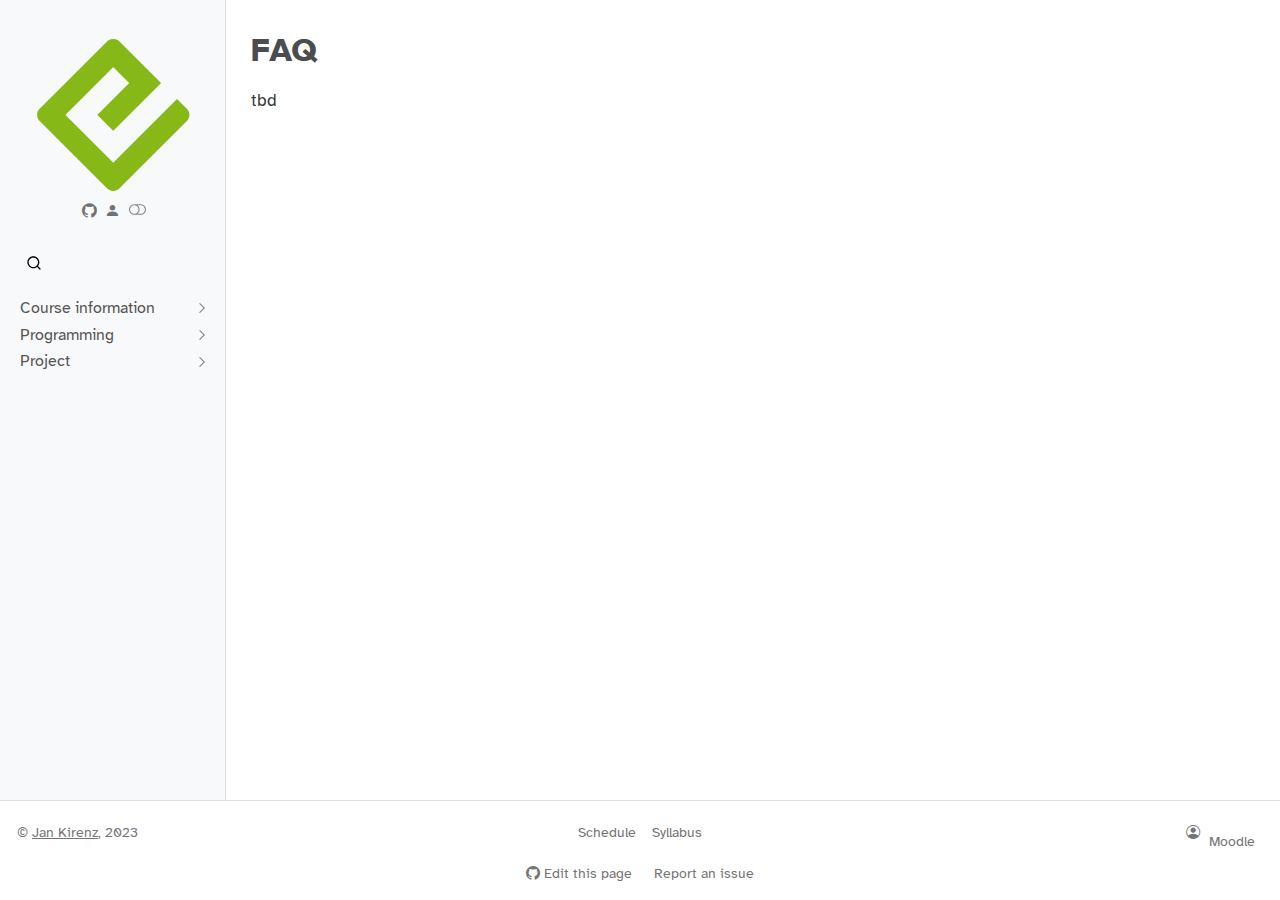
==== course-faq.html @ 1d856cf1 "Initialize gh-pages" ====
<!DOCTYPE html>
<html xmlns="http://www.w3.org/1999/xhtml" lang="en" xml:lang="en"><head>

<meta charset="utf-8">
<meta name="generator" content="quarto-1.3.450">

<meta name="viewport" content="width=device-width, initial-scale=1.0, user-scalable=yes">


<title>Title - FAQ</title>
<style>
code{white-space: pre-wrap;}
span.smallcaps{font-variant: small-caps;}
div.columns{display: flex; gap: min(4vw, 1.5em);}
div.column{flex: auto; overflow-x: auto;}
div.hanging-indent{margin-left: 1.5em; text-indent: -1.5em;}
ul.task-list{list-style: none;}
ul.task-list li input[type="checkbox"] {
  width: 0.8em;
  margin: 0 0.8em 0.2em -1em; /* quarto-specific, see https://github.com/quarto-dev/quarto-cli/issues/4556 */ 
  vertical-align: middle;
}
</style>


<script src="site_libs/quarto-nav/quarto-nav.js"></script>
<script src="site_libs/clipboard/clipboard.min.js"></script>
<script src="site_libs/quarto-search/autocomplete.umd.js"></script>
<script src="site_libs/quarto-search/fuse.min.js"></script>
<script src="site_libs/quarto-search/quarto-search.js"></script>
<meta name="quarto:offset" content="./">
<link href=".//images/logo.png" rel="icon" type="image/png">
<script src="site_libs/quarto-html/quarto.js"></script>
<script src="site_libs/quarto-html/popper.min.js"></script>
<script src="site_libs/quarto-html/tippy.umd.min.js"></script>
<script src="site_libs/quarto-html/anchor.min.js"></script>
<link href="site_libs/quarto-html/tippy.css" rel="stylesheet">
<link href="site_libs/quarto-html/quarto-syntax-highlighting.css" rel="stylesheet" class="quarto-color-scheme" id="quarto-text-highlighting-styles">
<link href="site_libs/quarto-html/quarto-syntax-highlighting-dark.css" rel="prefetch" class="quarto-color-scheme quarto-color-alternate" id="quarto-text-highlighting-styles">
<script src="site_libs/bootstrap/bootstrap.min.js"></script>
<link href="site_libs/bootstrap/bootstrap-icons.css" rel="stylesheet">
<link href="site_libs/bootstrap/bootstrap.min.css" rel="stylesheet" class="quarto-color-scheme" id="quarto-bootstrap" data-mode="light">
<link href="site_libs/bootstrap/bootstrap-dark.min.css" rel="prefetch" class="quarto-color-scheme quarto-color-alternate" id="quarto-bootstrap" data-mode="dark">
<script id="quarto-search-options" type="application/json">{
  "location": "sidebar",
  "copy-button": false,
  "collapse-after": 3,
  "panel-placement": "start",
  "type": "overlay",
  "limit": 20,
  "language": {
    "search-no-results-text": "No results",
    "search-matching-documents-text": "matching documents",
    "search-copy-link-title": "Copy link to search",
    "search-hide-matches-text": "Hide additional matches",
    "search-more-match-text": "more match in this document",
    "search-more-matches-text": "more matches in this document",
    "search-clear-button-title": "Clear",
    "search-detached-cancel-button-title": "Cancel",
    "search-submit-button-title": "Submit",
    "search-label": "Search"
  }
}</script>


<meta property="og:title" content="Title - FAQ">
<meta property="og:description" content="">
<meta property="og:site-name" content="Title">
</head>

<body class="nav-sidebar docked">

<div id="quarto-search-results"></div>
  <header id="quarto-header" class="headroom fixed-top">
  <nav class="quarto-secondary-nav">
    <div class="container-fluid d-flex">
      <button type="button" class="quarto-btn-toggle btn" data-bs-toggle="collapse" data-bs-target="#quarto-sidebar,#quarto-sidebar-glass" aria-controls="quarto-sidebar" aria-expanded="false" aria-label="Toggle sidebar navigation" onclick="if (window.quartoToggleHeadroom) { window.quartoToggleHeadroom(); }">
        <i class="bi bi-layout-text-sidebar-reverse"></i>
      </button>
      <nav class="quarto-page-breadcrumbs" aria-label="breadcrumb"><ol class="breadcrumb"><li class="breadcrumb-item">FAQ</li></ol></nav>
      <a class="flex-grow-1" role="button" data-bs-toggle="collapse" data-bs-target="#quarto-sidebar,#quarto-sidebar-glass" aria-controls="quarto-sidebar" aria-expanded="false" aria-label="Toggle sidebar navigation" onclick="if (window.quartoToggleHeadroom) { window.quartoToggleHeadroom(); }">      
      </a>
      <button type="button" class="btn quarto-search-button" aria-label="" onclick="window.quartoOpenSearch();">
        <i class="bi bi-search"></i>
      </button>
    </div>
  </nav>
</header>
<!-- content -->
<div id="quarto-content" class="quarto-container page-columns page-rows-contents page-layout-article">
<!-- sidebar -->
  <nav id="quarto-sidebar" class="sidebar collapse collapse-horizontal sidebar-navigation docked overflow-auto">
    <div class="pt-lg-2 mt-2 text-center sidebar-header">
      <a href="./index.html" class="sidebar-logo-link">
      <img src="./images/logo.png" alt="" class="sidebar-logo py-0 d-lg-inline d-none">
      </a>
      <div class="sidebar-tools-main tools-wide">
    <a href="https://github.com/myplaceholder" rel="" title="GitHub organization" class="quarto-navigation-tool px-1" aria-label="GitHub organization"><i class="bi bi-github"></i></a>
    <a href="https://moodle.hdm-stuttgart.de/login/index.php" rel="" title="Moodle" class="quarto-navigation-tool px-1" aria-label="Moodle"><i class="bi bi-person-fill"></i></a>
  <a href="" class="quarto-color-scheme-toggle quarto-navigation-tool  px-1" onclick="window.quartoToggleColorScheme(); return false;" title="Toggle dark mode"><i class="bi"></i></a>
</div>
      </div>
        <div class="mt-2 flex-shrink-0 align-items-center">
        <div class="sidebar-search">
        <div id="quarto-search" class="" title="Search"></div>
        </div>
        </div>
    <div class="sidebar-menu-container"> 
    <ul class="list-unstyled mt-1">
        <li class="sidebar-item sidebar-item-section">
      <div class="sidebar-item-container"> 
            <a class="sidebar-item-text sidebar-link text-start collapsed" data-bs-toggle="collapse" data-bs-target="#quarto-sidebar-section-1" aria-expanded="false">
 <span class="menu-text">Course information</span></a>
          <a class="sidebar-item-toggle text-start collapsed" data-bs-toggle="collapse" data-bs-target="#quarto-sidebar-section-1" aria-expanded="false" aria-label="Toggle section">
            <i class="bi bi-chevron-right ms-2"></i>
          </a> 
      </div>
      <ul id="quarto-sidebar-section-1" class="collapse list-unstyled sidebar-section depth1 ">  
          <li class="sidebar-item">
  <div class="sidebar-item-container"> 
  <a href="./course-overview.html" class="sidebar-item-text sidebar-link">
 <span class="menu-text">Overview</span></a>
  </div>
</li>
          <li class="sidebar-item">
  <div class="sidebar-item-container"> 
  <a href="./course-syllabus.html" class="sidebar-item-text sidebar-link">
 <span class="menu-text">Syllabus</span></a>
  </div>
</li>
          <li class="sidebar-item">
  <div class="sidebar-item-container"> 
  <a href="./course-support.html" class="sidebar-item-text sidebar-link">
 <span class="menu-text">Support</span></a>
  </div>
</li>
          <li class="sidebar-item">
  <div class="sidebar-item-container"> 
  <a href="./index.html" class="sidebar-item-text sidebar-link">
 <span class="menu-text">Schedule</span></a>
  </div>
</li>
      </ul>
  </li>
        <li class="sidebar-item sidebar-item-section">
      <div class="sidebar-item-container"> 
            <a class="sidebar-item-text sidebar-link text-start collapsed" data-bs-toggle="collapse" data-bs-target="#quarto-sidebar-section-2" aria-expanded="false">
 <span class="menu-text">Programming</span></a>
          <a class="sidebar-item-toggle text-start collapsed" data-bs-toggle="collapse" data-bs-target="#quarto-sidebar-section-2" aria-expanded="false" aria-label="Toggle section">
            <i class="bi bi-chevron-right ms-2"></i>
          </a> 
      </div>
      <ul id="quarto-sidebar-section-2" class="collapse list-unstyled sidebar-section depth1 ">  
          <li class="sidebar-item">
  <div class="sidebar-item-container"> 
  <a href="./programming-requirements.html" class="sidebar-item-text sidebar-link">
 <span class="menu-text">Requirements</span></a>
  </div>
</li>
          <li class="sidebar-item">
  <div class="sidebar-item-container"> 
  <a href="./programming-troubleshooting.html" class="sidebar-item-text sidebar-link">
 <span class="menu-text">Troubleshooting</span></a>
  </div>
</li>
      </ul>
  </li>
        <li class="sidebar-item sidebar-item-section">
      <div class="sidebar-item-container"> 
            <a class="sidebar-item-text sidebar-link text-start collapsed" data-bs-toggle="collapse" data-bs-target="#quarto-sidebar-section-3" aria-expanded="false">
 <span class="menu-text">Project</span></a>
          <a class="sidebar-item-toggle text-start collapsed" data-bs-toggle="collapse" data-bs-target="#quarto-sidebar-section-3" aria-expanded="false" aria-label="Toggle section">
            <i class="bi bi-chevron-right ms-2"></i>
          </a> 
      </div>
      <ul id="quarto-sidebar-section-3" class="collapse list-unstyled sidebar-section depth1 ">  
          <li class="sidebar-item">
  <div class="sidebar-item-container"> 
  <a href="./project-description.html" class="sidebar-item-text sidebar-link">
 <span class="menu-text">Description</span></a>
  </div>
</li>
          <li class="sidebar-item">
  <div class="sidebar-item-container"> 
  <a href="./project-tips-resources.html" class="sidebar-item-text sidebar-link">
 <span class="menu-text">Tips + resources</span></a>
  </div>
</li>
      </ul>
  </li>
    </ul>
    </div>
</nav>
<div id="quarto-sidebar-glass" data-bs-toggle="collapse" data-bs-target="#quarto-sidebar,#quarto-sidebar-glass"></div>
<!-- margin-sidebar -->
    <div id="quarto-margin-sidebar" class="sidebar margin-sidebar">
        
    </div>
<!-- main -->
<main class="content" id="quarto-document-content">

<header id="title-block-header" class="quarto-title-block default">
<div class="quarto-title">
<h1 class="title">FAQ</h1>
</div>



<div class="quarto-title-meta">

    
  
    
  </div>
  

</header>

<p>tbd</p>



</main> <!-- /main -->
<script id="quarto-html-after-body" type="application/javascript">
window.document.addEventListener("DOMContentLoaded", function (event) {
  const toggleBodyColorMode = (bsSheetEl) => {
    const mode = bsSheetEl.getAttribute("data-mode");
    const bodyEl = window.document.querySelector("body");
    if (mode === "dark") {
      bodyEl.classList.add("quarto-dark");
      bodyEl.classList.remove("quarto-light");
    } else {
      bodyEl.classList.add("quarto-light");
      bodyEl.classList.remove("quarto-dark");
    }
  }
  const toggleBodyColorPrimary = () => {
    const bsSheetEl = window.document.querySelector("link#quarto-bootstrap");
    if (bsSheetEl) {
      toggleBodyColorMode(bsSheetEl);
    }
  }
  toggleBodyColorPrimary();  
  const disableStylesheet = (stylesheets) => {
    for (let i=0; i < stylesheets.length; i++) {
      const stylesheet = stylesheets[i];
      stylesheet.rel = 'prefetch';
    }
  }
  const enableStylesheet = (stylesheets) => {
    for (let i=0; i < stylesheets.length; i++) {
      const stylesheet = stylesheets[i];
      stylesheet.rel = 'stylesheet';
    }
  }
  const manageTransitions = (selector, allowTransitions) => {
    const els = window.document.querySelectorAll(selector);
    for (let i=0; i < els.length; i++) {
      const el = els[i];
      if (allowTransitions) {
        el.classList.remove('notransition');
      } else {
        el.classList.add('notransition');
      }
    }
  }
  const toggleColorMode = (alternate) => {
    // Switch the stylesheets
    const alternateStylesheets = window.document.querySelectorAll('link.quarto-color-scheme.quarto-color-alternate');
    manageTransitions('#quarto-margin-sidebar .nav-link', false);
    if (alternate) {
      enableStylesheet(alternateStylesheets);
      for (const sheetNode of alternateStylesheets) {
        if (sheetNode.id === "quarto-bootstrap") {
          toggleBodyColorMode(sheetNode);
        }
      }
    } else {
      disableStylesheet(alternateStylesheets);
      toggleBodyColorPrimary();
    }
    manageTransitions('#quarto-margin-sidebar .nav-link', true);
    // Switch the toggles
    const toggles = window.document.querySelectorAll('.quarto-color-scheme-toggle');
    for (let i=0; i < toggles.length; i++) {
      const toggle = toggles[i];
      if (toggle) {
        if (alternate) {
          toggle.classList.add("alternate");     
        } else {
          toggle.classList.remove("alternate");
        }
      }
    }
    // Hack to workaround the fact that safari doesn't
    // properly recolor the scrollbar when toggling (#1455)
    if (navigator.userAgent.indexOf('Safari') > 0 && navigator.userAgent.indexOf('Chrome') == -1) {
      manageTransitions("body", false);
      window.scrollTo(0, 1);
      setTimeout(() => {
        window.scrollTo(0, 0);
        manageTransitions("body", true);
      }, 40);  
    }
  }
  const isFileUrl = () => { 
    return window.location.protocol === 'file:';
  }
  const hasAlternateSentinel = () => {  
    let styleSentinel = getColorSchemeSentinel();
    if (styleSentinel !== null) {
      return styleSentinel === "alternate";
    } else {
      return false;
    }
  }
  const setStyleSentinel = (alternate) => {
    const value = alternate ? "alternate" : "default";
    if (!isFileUrl()) {
      window.localStorage.setItem("quarto-color-scheme", value);
    } else {
      localAlternateSentinel = value;
    }
  }
  const getColorSchemeSentinel = () => {
    if (!isFileUrl()) {
      const storageValue = window.localStorage.getItem("quarto-color-scheme");
      return storageValue != null ? storageValue : localAlternateSentinel;
    } else {
      return localAlternateSentinel;
    }
  }
  let localAlternateSentinel = 'default';
  // Dark / light mode switch
  window.quartoToggleColorScheme = () => {
    // Read the current dark / light value 
    let toAlternate = !hasAlternateSentinel();
    toggleColorMode(toAlternate);
    setStyleSentinel(toAlternate);
  };
  // Ensure there is a toggle, if there isn't float one in the top right
  if (window.document.querySelector('.quarto-color-scheme-toggle') === null) {
    const a = window.document.createElement('a');
    a.classList.add('top-right');
    a.classList.add('quarto-color-scheme-toggle');
    a.href = "";
    a.onclick = function() { try { window.quartoToggleColorScheme(); } catch {} return false; };
    const i = window.document.createElement("i");
    i.classList.add('bi');
    a.appendChild(i);
    window.document.body.appendChild(a);
  }
  // Switch to dark mode if need be
  if (hasAlternateSentinel()) {
    toggleColorMode(true);
  } else {
    toggleColorMode(false);
  }
  const icon = "";
  const anchorJS = new window.AnchorJS();
  anchorJS.options = {
    placement: 'right',
    icon: icon
  };
  anchorJS.add('.anchored');
  const isCodeAnnotation = (el) => {
    for (const clz of el.classList) {
      if (clz.startsWith('code-annotation-')) {                     
        return true;
      }
    }
    return false;
  }
  const clipboard = new window.ClipboardJS('.code-copy-button', {
    text: function(trigger) {
      const codeEl = trigger.previousElementSibling.cloneNode(true);
      for (const childEl of codeEl.children) {
        if (isCodeAnnotation(childEl)) {
          childEl.remove();
        }
      }
      return codeEl.innerText;
    }
  });
  clipboard.on('success', function(e) {
    // button target
    const button = e.trigger;
    // don't keep focus
    button.blur();
    // flash "checked"
    button.classList.add('code-copy-button-checked');
    var currentTitle = button.getAttribute("title");
    button.setAttribute("title", "Copied!");
    let tooltip;
    if (window.bootstrap) {
      button.setAttribute("data-bs-toggle", "tooltip");
      button.setAttribute("data-bs-placement", "left");
      button.setAttribute("data-bs-title", "Copied!");
      tooltip = new bootstrap.Tooltip(button, 
        { trigger: "manual", 
          customClass: "code-copy-button-tooltip",
          offset: [0, -8]});
      tooltip.show();    
    }
    setTimeout(function() {
      if (tooltip) {
        tooltip.hide();
        button.removeAttribute("data-bs-title");
        button.removeAttribute("data-bs-toggle");
        button.removeAttribute("data-bs-placement");
      }
      button.setAttribute("title", currentTitle);
      button.classList.remove('code-copy-button-checked');
    }, 1000);
    // clear code selection
    e.clearSelection();
  });
  function tippyHover(el, contentFn) {
    const config = {
      allowHTML: true,
      content: contentFn,
      maxWidth: 500,
      delay: 100,
      arrow: false,
      appendTo: function(el) {
          return el.parentElement;
      },
      interactive: true,
      interactiveBorder: 10,
      theme: 'quarto',
      placement: 'bottom-start'
    };
    window.tippy(el, config); 
  }
  const noterefs = window.document.querySelectorAll('a[role="doc-noteref"]');
  for (var i=0; i<noterefs.length; i++) {
    const ref = noterefs[i];
    tippyHover(ref, function() {
      // use id or data attribute instead here
      let href = ref.getAttribute('data-footnote-href') || ref.getAttribute('href');
      try { href = new URL(href).hash; } catch {}
      const id = href.replace(/^#\/?/, "");
      const note = window.document.getElementById(id);
      return note.innerHTML;
    });
  }
      let selectedAnnoteEl;
      const selectorForAnnotation = ( cell, annotation) => {
        let cellAttr = 'data-code-cell="' + cell + '"';
        let lineAttr = 'data-code-annotation="' +  annotation + '"';
        const selector = 'span[' + cellAttr + '][' + lineAttr + ']';
        return selector;
      }
      const selectCodeLines = (annoteEl) => {
        const doc = window.document;
        const targetCell = annoteEl.getAttribute("data-target-cell");
        const targetAnnotation = annoteEl.getAttribute("data-target-annotation");
        const annoteSpan = window.document.querySelector(selectorForAnnotation(targetCell, targetAnnotation));
        const lines = annoteSpan.getAttribute("data-code-lines").split(",");
        const lineIds = lines.map((line) => {
          return targetCell + "-" + line;
        })
        let top = null;
        let height = null;
        let parent = null;
        if (lineIds.length > 0) {
            //compute the position of the single el (top and bottom and make a div)
            const el = window.document.getElementById(lineIds[0]);
            top = el.offsetTop;
            height = el.offsetHeight;
            parent = el.parentElement.parentElement;
          if (lineIds.length > 1) {
            const lastEl = window.document.getElementById(lineIds[lineIds.length - 1]);
            const bottom = lastEl.offsetTop + lastEl.offsetHeight;
            height = bottom - top;
          }
          if (top !== null && height !== null && parent !== null) {
            // cook up a div (if necessary) and position it 
            let div = window.document.getElementById("code-annotation-line-highlight");
            if (div === null) {
              div = window.document.createElement("div");
              div.setAttribute("id", "code-annotation-line-highlight");
              div.style.position = 'absolute';
              parent.appendChild(div);
            }
            div.style.top = top - 2 + "px";
            div.style.height = height + 4 + "px";
            let gutterDiv = window.document.getElementById("code-annotation-line-highlight-gutter");
            if (gutterDiv === null) {
              gutterDiv = window.document.createElement("div");
              gutterDiv.setAttribute("id", "code-annotation-line-highlight-gutter");
              gutterDiv.style.position = 'absolute';
              const codeCell = window.document.getElementById(targetCell);
              const gutter = codeCell.querySelector('.code-annotation-gutter');
              gutter.appendChild(gutterDiv);
            }
            gutterDiv.style.top = top - 2 + "px";
            gutterDiv.style.height = height + 4 + "px";
          }
          selectedAnnoteEl = annoteEl;
        }
      };
      const unselectCodeLines = () => {
        const elementsIds = ["code-annotation-line-highlight", "code-annotation-line-highlight-gutter"];
        elementsIds.forEach((elId) => {
          const div = window.document.getElementById(elId);
          if (div) {
            div.remove();
          }
        });
        selectedAnnoteEl = undefined;
      };
      // Attach click handler to the DT
      const annoteDls = window.document.querySelectorAll('dt[data-target-cell]');
      for (const annoteDlNode of annoteDls) {
        annoteDlNode.addEventListener('click', (event) => {
          const clickedEl = event.target;
          if (clickedEl !== selectedAnnoteEl) {
            unselectCodeLines();
            const activeEl = window.document.querySelector('dt[data-target-cell].code-annotation-active');
            if (activeEl) {
              activeEl.classList.remove('code-annotation-active');
            }
            selectCodeLines(clickedEl);
            clickedEl.classList.add('code-annotation-active');
          } else {
            // Unselect the line
            unselectCodeLines();
            clickedEl.classList.remove('code-annotation-active');
          }
        });
      }
  const findCites = (el) => {
    const parentEl = el.parentElement;
    if (parentEl) {
      const cites = parentEl.dataset.cites;
      if (cites) {
        return {
          el,
          cites: cites.split(' ')
        };
      } else {
        return findCites(el.parentElement)
      }
    } else {
      return undefined;
    }
  };
  var bibliorefs = window.document.querySelectorAll('a[role="doc-biblioref"]');
  for (var i=0; i<bibliorefs.length; i++) {
    const ref = bibliorefs[i];
    const citeInfo = findCites(ref);
    if (citeInfo) {
      tippyHover(citeInfo.el, function() {
        var popup = window.document.createElement('div');
        citeInfo.cites.forEach(function(cite) {
          var citeDiv = window.document.createElement('div');
          citeDiv.classList.add('hanging-indent');
          citeDiv.classList.add('csl-entry');
          var biblioDiv = window.document.getElementById('ref-' + cite);
          if (biblioDiv) {
            citeDiv.innerHTML = biblioDiv.innerHTML;
          }
          popup.appendChild(citeDiv);
        });
        return popup.innerHTML;
      });
    }
  }
});
</script>
</div> <!-- /content -->
<footer class="footer">
  <div class="nav-footer">
    <div class="nav-footer-left">© <a href="https://www.kirenz.com/">Jan Kirenz</a>, 2023</div>   
    <div class="nav-footer-center">
      <ul class="footer-items list-unstyled">
    <li class="nav-item">
    <a class="nav-link active" href="./index.html" aria-current="page">Schedule</a>
  </li>  
    <li class="nav-item">
    <a class="nav-link" href="./course-syllabus.html">Syllabus</a>
  </li>  
</ul>
    <div class="toc-actions"><div><i class="bi bi-github"></i></div><div class="action-links"><p><a href="https://github.com/myplaceholder/website/edit/main/course-faq.qmd" class="toc-action">Edit this page</a></p><p><a href="https://github.com/myplaceholder/website/issues/new" class="toc-action">Report an issue</a></p></div></div></div>
    <div class="nav-footer-right">
      <ul class="footer-items list-unstyled">
    <li class="nav-item compact">
      <i class="bi bi-person-circle" role="img">
</i> 
  </li>  
    <li class="nav-item">
    <a class="nav-link" href="https://moodle.hdm-stuttgart.de/login/index.php">Moodle</a>
  </li>  
</ul>
    </div>
  </div>
</footer>



</body></html>
---- site_libs/quarto-html/tippy.css ----
.tippy-box[data-animation=fade][data-state=hidden]{opacity:0}[data-tippy-root]{max-width:calc(100vw - 10px)}.tippy-box{position:relative;background-color:#333;color:#fff;border-radius:4px;font-size:14px;line-height:1.4;white-space:normal;outline:0;transition-property:transform,visibility,opacity}.tippy-box[data-placement^=top]>.tippy-arrow{bottom:0}.tippy-box[data-placement^=top]>.tippy-arrow:before{bottom:-7px;left:0;border-width:8px 8px 0;border-top-color:initial;transform-origin:center top}.tippy-box[data-placement^=bottom]>.tippy-arrow{top:0}.tippy-box[data-placement^=bottom]>.tippy-arrow:before{top:-7px;left:0;border-width:0 8px 8px;border-bottom-color:initial;transform-origin:center bottom}.tippy-box[data-placement^=left]>.tippy-arrow{right:0}.tippy-box[data-placement^=left]>.tippy-arrow:before{border-width:8px 0 8px 8px;border-left-color:initial;right:-7px;transform-origin:center left}.tippy-box[data-placement^=right]>.tippy-arrow{left:0}.tippy-box[data-placement^=right]>.tippy-arrow:before{left:-7px;border-width:8px 8px 8px 0;border-right-color:initial;transform-origin:center right}.tippy-box[data-inertia][data-state=visible]{transition-timing-function:cubic-bezier(.54,1.5,.38,1.11)}.tippy-arrow{width:16px;height:16px;color:#333}.tippy-arrow:before{content:"";position:absolute;border-color:transparent;border-style:solid}.tippy-content{position:relative;padding:5px 9px;z-index:1}
---- site_libs/quarto-html/quarto-syntax-highlighting.css ----
/* quarto syntax highlight colors */
:root {
  --quarto-hl-ot-color: #003B4F;
  --quarto-hl-at-color: #657422;
  --quarto-hl-ss-color: #20794D;
  --quarto-hl-an-color: #5E5E5E;
  --quarto-hl-fu-color: #4758AB;
  --quarto-hl-st-color: #20794D;
  --quarto-hl-cf-color: #003B4F;
  --quarto-hl-op-color: #5E5E5E;
  --quarto-hl-er-color: #AD0000;
  --quarto-hl-bn-color: #AD0000;
  --quarto-hl-al-color: #AD0000;
  --quarto-hl-va-color: #111111;
  --quarto-hl-bu-color: inherit;
  --quarto-hl-ex-color: inherit;
  --quarto-hl-pp-color: #AD0000;
  --quarto-hl-in-color: #5E5E5E;
  --quarto-hl-vs-color: #20794D;
  --quarto-hl-wa-color: #5E5E5E;
  --quarto-hl-do-color: #5E5E5E;
  --quarto-hl-im-color: #00769E;
  --quarto-hl-ch-color: #20794D;
  --quarto-hl-dt-color: #AD0000;
  --quarto-hl-fl-color: #AD0000;
  --quarto-hl-co-color: #5E5E5E;
  --quarto-hl-cv-color: #5E5E5E;
  --quarto-hl-cn-color: #8f5902;
  --quarto-hl-sc-color: #5E5E5E;
  --quarto-hl-dv-color: #AD0000;
  --quarto-hl-kw-color: #003B4F;
}

/* other quarto variables */
:root {
  --quarto-font-monospace: SFMono-Regular, Menlo, Monaco, Consolas, "Liberation Mono", "Courier New", monospace;
}

pre > code.sourceCode > span {
  color: #003B4F;
}

code span {
  color: #003B4F;
}

code.sourceCode > span {
  color: #003B4F;
}

div.sourceCode,
div.sourceCode pre.sourceCode {
  color: #003B4F;
}

code span.ot {
  color: #003B4F;
  font-style: inherit;
}

code span.at {
  color: #657422;
  font-style: inherit;
}

code span.ss {
  color: #20794D;
  font-style: inherit;
}

code span.an {
  color: #5E5E5E;
  font-style: inherit;
}

code span.fu {
  color: #4758AB;
  font-style: inherit;
}

code span.st {
  color: #20794D;
  font-style: inherit;
}

code span.cf {
  color: #003B4F;
  font-style: inherit;
}

code span.op {
  color: #5E5E5E;
  font-style: inherit;
}

code span.er {
  color: #AD0000;
  font-style: inherit;
}

code span.bn {
  color: #AD0000;
  font-style: inherit;
}

code span.al {
  color: #AD0000;
  font-style: inherit;
}

code span.va {
  color: #111111;
  font-style: inherit;
}

code span.bu {
  font-style: inherit;
}

code span.ex {
  font-style: inherit;
}

code span.pp {
  color: #AD0000;
  font-style: inherit;
}

code span.in {
  color: #5E5E5E;
  font-style: inherit;
}

code span.vs {
  color: #20794D;
  font-style: inherit;
}

code span.wa {
  color: #5E5E5E;
  font-style: italic;
}

code span.do {
  color: #5E5E5E;
  font-style: italic;
}

code span.im {
  color: #00769E;
  font-style: inherit;
}

code span.ch {
  color: #20794D;
  font-style: inherit;
}

code span.dt {
  color: #AD0000;
  font-style: inherit;
}

code span.fl {
  color: #AD0000;
  font-style: inherit;
}

code span.co {
  color: #5E5E5E;
  font-style: inherit;
}

code span.cv {
  color: #5E5E5E;
  font-style: italic;
}

code span.cn {
  color: #8f5902;
  font-style: inherit;
}

code span.sc {
  color: #5E5E5E;
  font-style: inherit;
}

code span.dv {
  color: #AD0000;
  font-style: inherit;
}

code span.kw {
  color: #003B4F;
  font-style: inherit;
}

.prevent-inlining {
  content: "</";
}

/*# sourceMappingURL=debc5d5d77c3f9108843748ff7464032.css.map */
---- site_libs/quarto-html/quarto-syntax-highlighting-dark.css ----
/* quarto syntax highlight colors */
:root {
  --quarto-hl-al-color: #f07178;
  --quarto-hl-an-color: #d4d0ab;
  --quarto-hl-at-color: #00e0e0;
  --quarto-hl-bn-color: #d4d0ab;
  --quarto-hl-bu-color: #abe338;
  --quarto-hl-ch-color: #abe338;
  --quarto-hl-co-color: #f8f8f2;
  --quarto-hl-cv-color: #ffd700;
  --quarto-hl-cn-color: #ffd700;
  --quarto-hl-cf-color: #ffa07a;
  --quarto-hl-dt-color: #ffa07a;
  --quarto-hl-dv-color: #d4d0ab;
  --quarto-hl-do-color: #f8f8f2;
  --quarto-hl-er-color: #f07178;
  --quarto-hl-ex-color: #00e0e0;
  --quarto-hl-fl-color: #d4d0ab;
  --quarto-hl-fu-color: #ffa07a;
  --quarto-hl-im-color: #abe338;
  --quarto-hl-in-color: #d4d0ab;
  --quarto-hl-kw-color: #ffa07a;
  --quarto-hl-op-color: #ffa07a;
  --quarto-hl-ot-color: #00e0e0;
  --quarto-hl-pp-color: #dcc6e0;
  --quarto-hl-re-color: #00e0e0;
  --quarto-hl-sc-color: #abe338;
  --quarto-hl-ss-color: #abe338;
  --quarto-hl-st-color: #abe338;
  --quarto-hl-va-color: #00e0e0;
  --quarto-hl-vs-color: #abe338;
  --quarto-hl-wa-color: #dcc6e0;
}

/* other quarto variables */
:root {
  --quarto-font-monospace: SFMono-Regular, Menlo, Monaco, Consolas, "Liberation Mono", "Courier New", monospace;
}

code span.al {
  background-color: #2a0f15;
  font-weight: bold;
  color: #f07178;
}

code span.an {
  color: #d4d0ab;
}

code span.at {
  color: #00e0e0;
}

code span.bn {
  color: #d4d0ab;
}

code span.bu {
  color: #abe338;
}

code span.ch {
  color: #abe338;
}

code span.co {
  font-style: italic;
  color: #f8f8f2;
}

code span.cv {
  color: #ffd700;
}

code span.cn {
  color: #ffd700;
}

code span.cf {
  font-weight: bold;
  color: #ffa07a;
}

code span.dt {
  color: #ffa07a;
}

code span.dv {
  color: #d4d0ab;
}

code span.do {
  color: #f8f8f2;
}

code span.er {
  color: #f07178;
  text-decoration: underline;
}

code span.ex {
  font-weight: bold;
  color: #00e0e0;
}

code span.fl {
  color: #d4d0ab;
}

code span.fu {
  color: #ffa07a;
}

code span.im {
  color: #abe338;
}

code span.in {
  color: #d4d0ab;
}

code span.kw {
  font-weight: bold;
  color: #ffa07a;
}

pre > code.sourceCode > span {
  color: #f8f8f2;
}

code span {
  color: #f8f8f2;
}

code.sourceCode > span {
  color: #f8f8f2;
}

div.sourceCode,
div.sourceCode pre.sourceCode {
  color: #f8f8f2;
}

code span.op {
  color: #ffa07a;
}

code span.ot {
  color: #00e0e0;
}

code span.pp {
  color: #dcc6e0;
}

code span.re {
  background-color: #f8f8f2;
  color: #00e0e0;
}

code span.sc {
  color: #abe338;
}

code span.ss {
  color: #abe338;
}

code span.st {
  color: #abe338;
}

code span.va {
  color: #00e0e0;
}

code span.vs {
  color: #abe338;
}

code span.wa {
  color: #dcc6e0;
}

.prevent-inlining {
  content: "</";
}

/*# sourceMappingURL=935a306eefa94366c21e1a970dddb765.css.map */
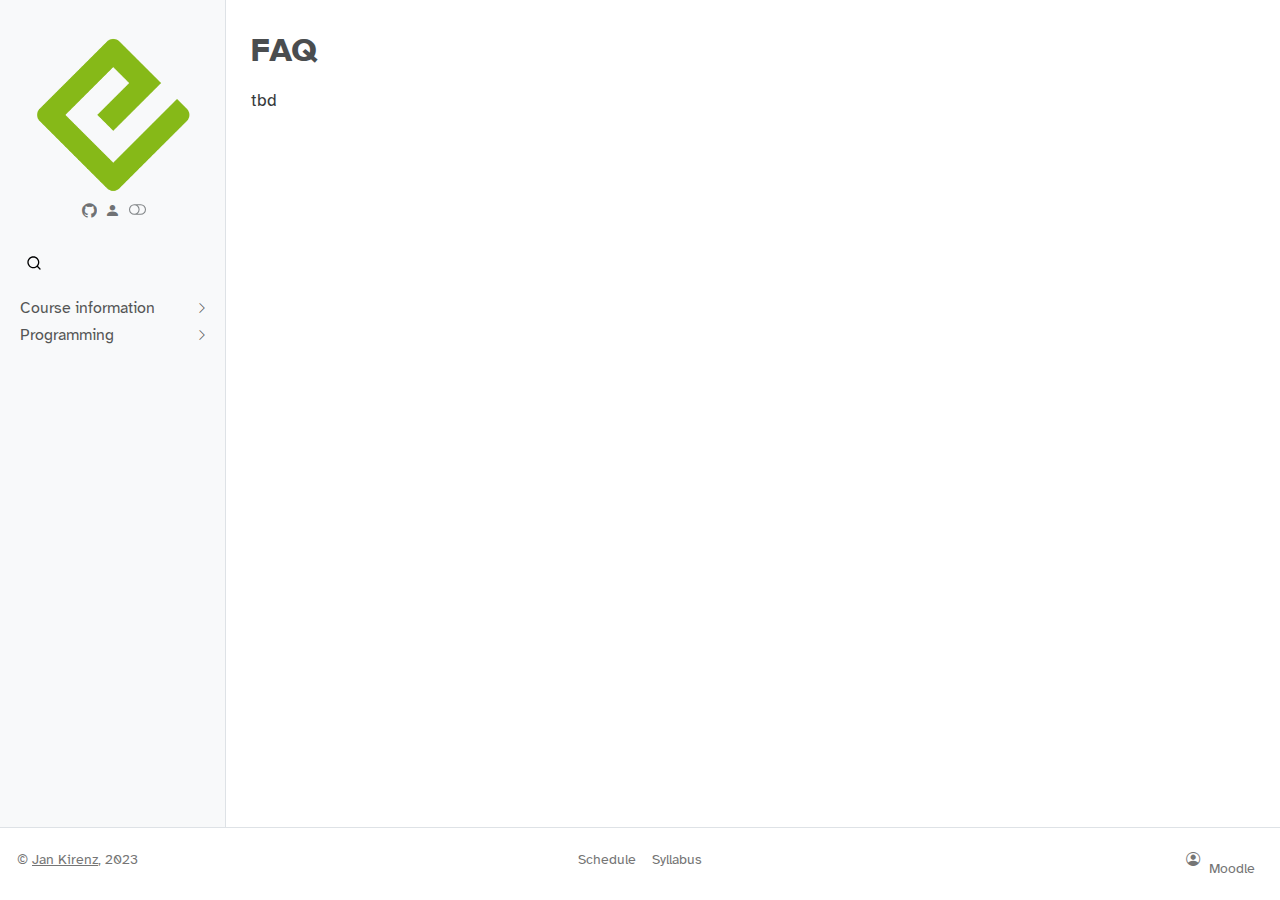
==== commit 01724d48: "Built site for gh-pages" ====
--- a/course-faq.html
+++ b/course-faq.html
@@ -7,7 +7,7 @@
 <meta name="viewport" content="width=device-width, initial-scale=1.0, user-scalable=yes">
 
 
-<title>Title - FAQ</title>
+<title>Statistics - FAQ</title>
 <style>
 code{white-space: pre-wrap;}
 span.smallcaps{font-variant: small-caps;}
@@ -63,9 +63,9 @@
 }</script>
 
 
-<meta property="og:title" content="Title - FAQ">
+<meta property="og:title" content="Statistics - FAQ">
 <meta property="og:description" content="">
-<meta property="og:site-name" content="Title">
+<meta property="og:site-name" content="Statistics">
 </head>
 
 <body class="nav-sidebar docked">
@@ -161,29 +161,6 @@
   <div class="sidebar-item-container"> 
   <a href="./programming-troubleshooting.html" class="sidebar-item-text sidebar-link">
  <span class="menu-text">Troubleshooting</span></a>
-  </div>
-</li>
-      </ul>
-  </li>
-        <li class="sidebar-item sidebar-item-section">
-      <div class="sidebar-item-container"> 
-            <a class="sidebar-item-text sidebar-link text-start collapsed" data-bs-toggle="collapse" data-bs-target="#quarto-sidebar-section-3" aria-expanded="false">
- <span class="menu-text">Project</span></a>
-          <a class="sidebar-item-toggle text-start collapsed" data-bs-toggle="collapse" data-bs-target="#quarto-sidebar-section-3" aria-expanded="false" aria-label="Toggle section">
-            <i class="bi bi-chevron-right ms-2"></i>
-          </a> 
-      </div>
-      <ul id="quarto-sidebar-section-3" class="collapse list-unstyled sidebar-section depth1 ">  
-          <li class="sidebar-item">
-  <div class="sidebar-item-container"> 
-  <a href="./project-description.html" class="sidebar-item-text sidebar-link">
- <span class="menu-text">Description</span></a>
-  </div>
-</li>
-          <li class="sidebar-item">
-  <div class="sidebar-item-container"> 
-  <a href="./project-tips-resources.html" class="sidebar-item-text sidebar-link">
- <span class="menu-text">Tips + resources</span></a>
   </div>
 </li>
       </ul>
@@ -582,7 +559,7 @@
     <a class="nav-link" href="./course-syllabus.html">Syllabus</a>
   </li>  
 </ul>
-    <div class="toc-actions"><div><i class="bi bi-github"></i></div><div class="action-links"><p><a href="https://github.com/myplaceholder/website/edit/main/course-faq.qmd" class="toc-action">Edit this page</a></p><p><a href="https://github.com/myplaceholder/website/issues/new" class="toc-action">Report an issue</a></p></div></div></div>
+    </div>
     <div class="nav-footer-right">
       <ul class="footer-items list-unstyled">
     <li class="nav-item compact">
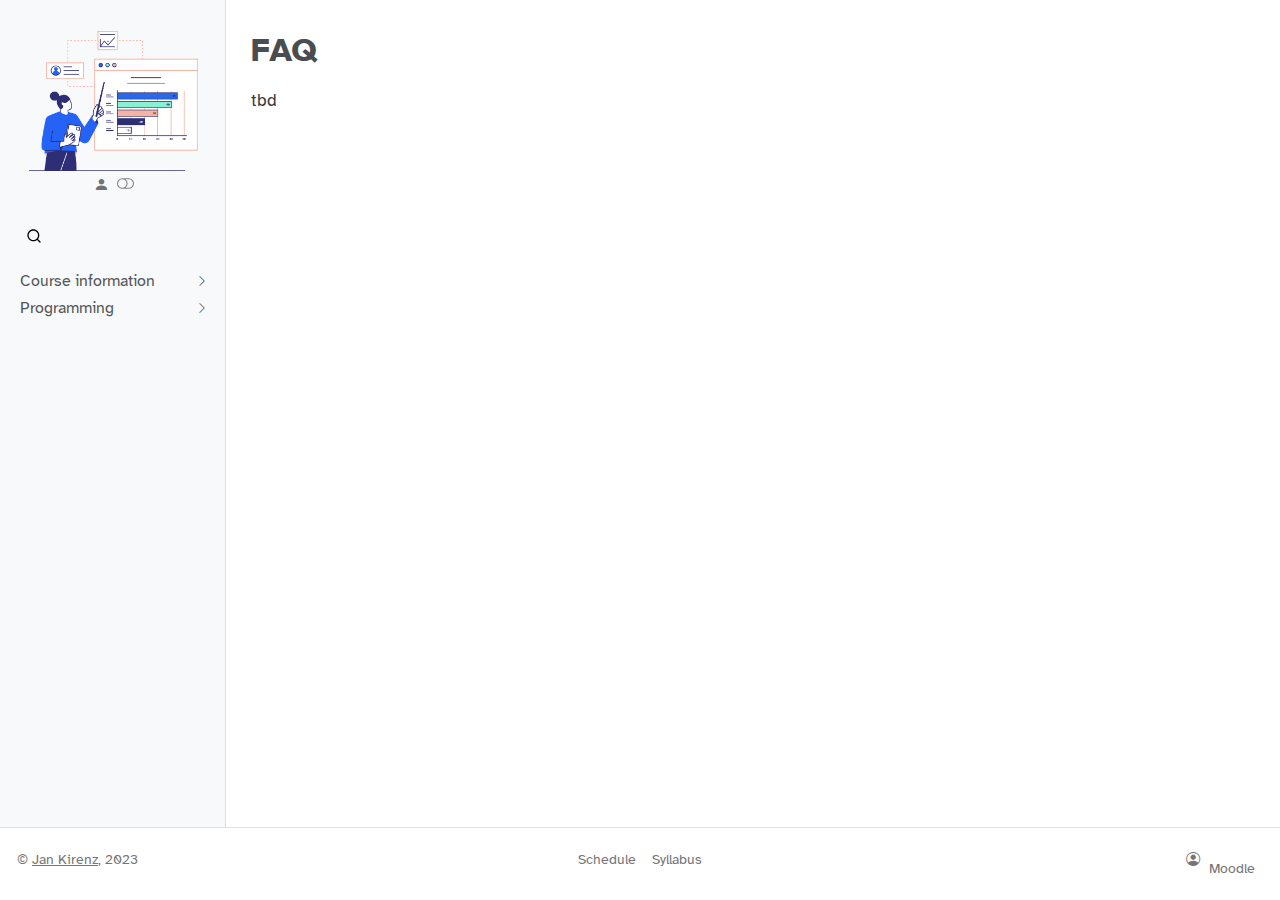
==== commit bd6d4f48: "Built site for gh-pages" ====
--- a/course-faq.html
+++ b/course-faq.html
@@ -94,9 +94,8 @@
       <a href="./index.html" class="sidebar-logo-link">
       <img src="./images/logo.png" alt="" class="sidebar-logo py-0 d-lg-inline d-none">
       </a>
-      <div class="sidebar-tools-main tools-wide">
-    <a href="https://github.com/myplaceholder" rel="" title="GitHub organization" class="quarto-navigation-tool px-1" aria-label="GitHub organization"><i class="bi bi-github"></i></a>
-    <a href="https://moodle.hdm-stuttgart.de/login/index.php" rel="" title="Moodle" class="quarto-navigation-tool px-1" aria-label="Moodle"><i class="bi bi-person-fill"></i></a>
+      <div class="sidebar-tools-main">
+    <a href="https://moodle.hdm-stuttgart.de/course/view.php?id=2464" rel="" title="Moodle" class="quarto-navigation-tool px-1" aria-label="Moodle"><i class="bi bi-person-fill"></i></a>
   <a href="" class="quarto-color-scheme-toggle quarto-navigation-tool  px-1" onclick="window.quartoToggleColorScheme(); return false;" title="Toggle dark mode"><i class="bi"></i></a>
 </div>
       </div>
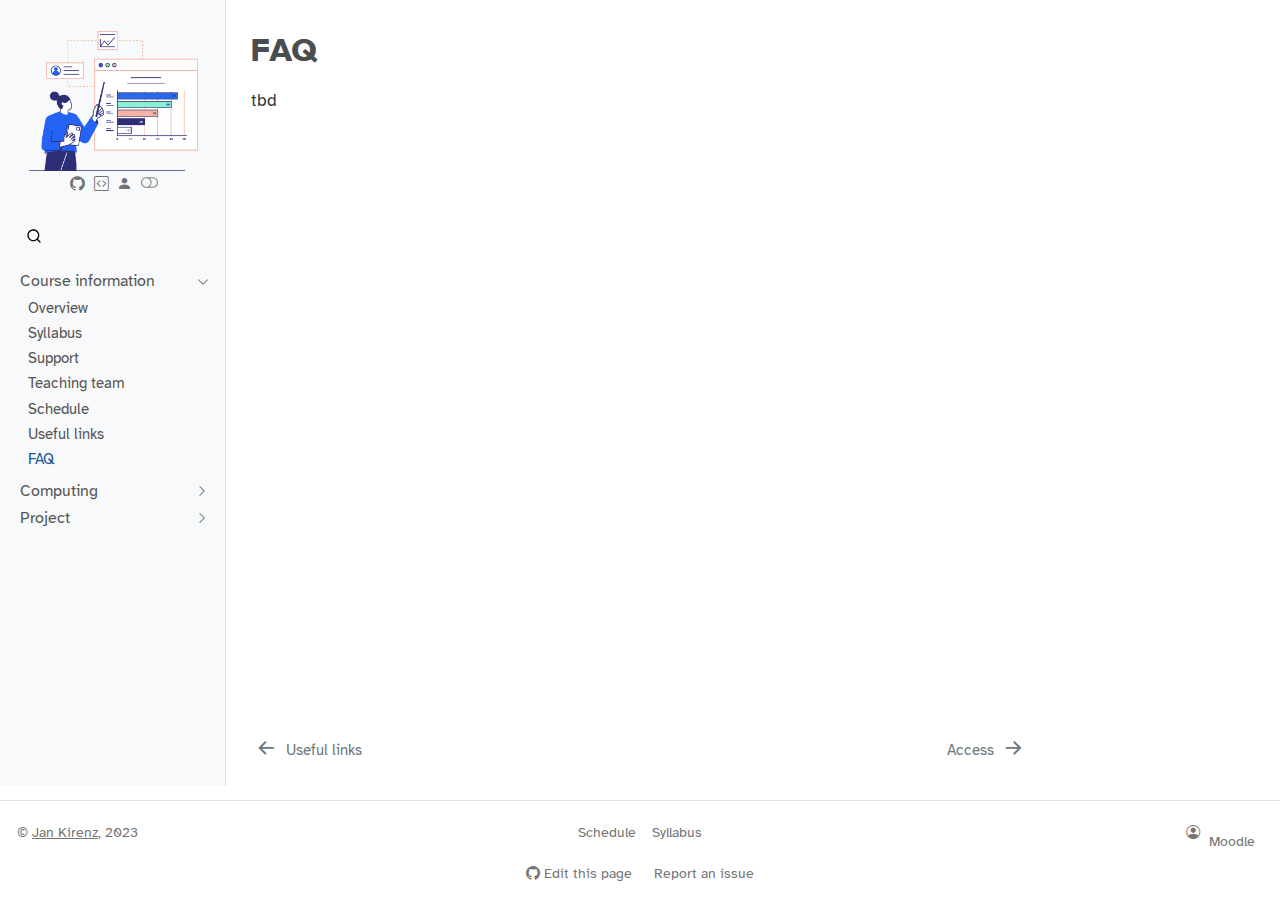
==== commit 53fbf015: "Built site for gh-pages" ====
--- a/course-faq.html
+++ b/course-faq.html
@@ -7,7 +7,7 @@
 <meta name="viewport" content="width=device-width, initial-scale=1.0, user-scalable=yes">
 
 
-<title>Statistics - FAQ</title>
+<title>Title - FAQ</title>
 <style>
 code{white-space: pre-wrap;}
 span.smallcaps{font-variant: small-caps;}
@@ -29,6 +29,8 @@
 <script src="site_libs/quarto-search/fuse.min.js"></script>
 <script src="site_libs/quarto-search/quarto-search.js"></script>
 <meta name="quarto:offset" content="./">
+<link href="./computing-access.html" rel="next">
+<link href="./course-links.html" rel="prev">
 <link href=".//images/logo.png" rel="icon" type="image/png">
 <script src="site_libs/quarto-html/quarto.js"></script>
 <script src="site_libs/quarto-html/popper.min.js"></script>
@@ -63,9 +65,9 @@
 }</script>
 
 
-<meta property="og:title" content="Statistics - FAQ">
+<meta property="og:title" content="Title - FAQ">
 <meta property="og:description" content="">
-<meta property="og:site-name" content="Statistics">
+<meta property="og:site-name" content="Title">
 </head>
 
 <body class="nav-sidebar docked">
@@ -77,7 +79,7 @@
       <button type="button" class="quarto-btn-toggle btn" data-bs-toggle="collapse" data-bs-target="#quarto-sidebar,#quarto-sidebar-glass" aria-controls="quarto-sidebar" aria-expanded="false" aria-label="Toggle sidebar navigation" onclick="if (window.quartoToggleHeadroom) { window.quartoToggleHeadroom(); }">
         <i class="bi bi-layout-text-sidebar-reverse"></i>
       </button>
-      <nav class="quarto-page-breadcrumbs" aria-label="breadcrumb"><ol class="breadcrumb"><li class="breadcrumb-item">FAQ</li></ol></nav>
+      <nav class="quarto-page-breadcrumbs" aria-label="breadcrumb"><ol class="breadcrumb"><li class="breadcrumb-item"><a href="./course-overview.html">Course information</a></li><li class="breadcrumb-item"><a href="./course-faq.html">FAQ</a></li></ol></nav>
       <a class="flex-grow-1" role="button" data-bs-toggle="collapse" data-bs-target="#quarto-sidebar,#quarto-sidebar-glass" aria-controls="quarto-sidebar" aria-expanded="false" aria-label="Toggle sidebar navigation" onclick="if (window.quartoToggleHeadroom) { window.quartoToggleHeadroom(); }">      
       </a>
       <button type="button" class="btn quarto-search-button" aria-label="" onclick="window.quartoOpenSearch();">
@@ -94,8 +96,10 @@
       <a href="./index.html" class="sidebar-logo-link">
       <img src="./images/logo.png" alt="" class="sidebar-logo py-0 d-lg-inline d-none">
       </a>
-      <div class="sidebar-tools-main">
-    <a href="https://moodle.hdm-stuttgart.de/course/view.php?id=2464" rel="" title="Moodle" class="quarto-navigation-tool px-1" aria-label="Moodle"><i class="bi bi-person-fill"></i></a>
+      <div class="sidebar-tools-main tools-wide">
+    <a href="https://github.com/xyz" rel="" title="GitHub organization" class="quarto-navigation-tool px-1" aria-label="GitHub organization"><i class="bi bi-github"></i></a>
+    <a href="https://cmgr.oit.duke.edu/containers" rel="" title="RStudio Containers" class="quarto-navigation-tool px-1" aria-label="RStudio Containers"><i class="bi bi-code-square"></i></a>
+    <a href="https://moodle.hdm-stuttgart.de/login/index.php" rel="" title="Moodle" class="quarto-navigation-tool px-1" aria-label="Moodle"><i class="bi bi-person-fill"></i></a>
   <a href="" class="quarto-color-scheme-toggle quarto-navigation-tool  px-1" onclick="window.quartoToggleColorScheme(); return false;" title="Toggle dark mode"><i class="bi"></i></a>
 </div>
       </div>
@@ -108,13 +112,13 @@
     <ul class="list-unstyled mt-1">
         <li class="sidebar-item sidebar-item-section">
       <div class="sidebar-item-container"> 
-            <a class="sidebar-item-text sidebar-link text-start collapsed" data-bs-toggle="collapse" data-bs-target="#quarto-sidebar-section-1" aria-expanded="false">
+            <a class="sidebar-item-text sidebar-link text-start" data-bs-toggle="collapse" data-bs-target="#quarto-sidebar-section-1" aria-expanded="true">
  <span class="menu-text">Course information</span></a>
-          <a class="sidebar-item-toggle text-start collapsed" data-bs-toggle="collapse" data-bs-target="#quarto-sidebar-section-1" aria-expanded="false" aria-label="Toggle section">
+          <a class="sidebar-item-toggle text-start" data-bs-toggle="collapse" data-bs-target="#quarto-sidebar-section-1" aria-expanded="true" aria-label="Toggle section">
             <i class="bi bi-chevron-right ms-2"></i>
           </a> 
       </div>
-      <ul id="quarto-sidebar-section-1" class="collapse list-unstyled sidebar-section depth1 ">  
+      <ul id="quarto-sidebar-section-1" class="collapse list-unstyled sidebar-section depth1 show">  
           <li class="sidebar-item">
   <div class="sidebar-item-container"> 
   <a href="./course-overview.html" class="sidebar-item-text sidebar-link">
@@ -135,8 +139,26 @@
 </li>
           <li class="sidebar-item">
   <div class="sidebar-item-container"> 
+  <a href="./course-team.html" class="sidebar-item-text sidebar-link">
+ <span class="menu-text">Teaching team</span></a>
+  </div>
+</li>
+          <li class="sidebar-item">
+  <div class="sidebar-item-container"> 
   <a href="./index.html" class="sidebar-item-text sidebar-link">
  <span class="menu-text">Schedule</span></a>
+  </div>
+</li>
+          <li class="sidebar-item">
+  <div class="sidebar-item-container"> 
+  <a href="./course-links.html" class="sidebar-item-text sidebar-link">
+ <span class="menu-text">Useful links</span></a>
+  </div>
+</li>
+          <li class="sidebar-item">
+  <div class="sidebar-item-container"> 
+  <a href="./course-faq.html" class="sidebar-item-text sidebar-link active">
+ <span class="menu-text">FAQ</span></a>
   </div>
 </li>
       </ul>
@@ -144,7 +166,7 @@
         <li class="sidebar-item sidebar-item-section">
       <div class="sidebar-item-container"> 
             <a class="sidebar-item-text sidebar-link text-start collapsed" data-bs-toggle="collapse" data-bs-target="#quarto-sidebar-section-2" aria-expanded="false">
- <span class="menu-text">Programming</span></a>
+ <span class="menu-text">Computing</span></a>
           <a class="sidebar-item-toggle text-start collapsed" data-bs-toggle="collapse" data-bs-target="#quarto-sidebar-section-2" aria-expanded="false" aria-label="Toggle section">
             <i class="bi bi-chevron-right ms-2"></i>
           </a> 
@@ -152,14 +174,43 @@
       <ul id="quarto-sidebar-section-2" class="collapse list-unstyled sidebar-section depth1 ">  
           <li class="sidebar-item">
   <div class="sidebar-item-container"> 
-  <a href="./programming-requirements.html" class="sidebar-item-text sidebar-link">
- <span class="menu-text">Requirements</span></a>
-  </div>
-</li>
-          <li class="sidebar-item">
-  <div class="sidebar-item-container"> 
-  <a href="./programming-troubleshooting.html" class="sidebar-item-text sidebar-link">
+  <a href="./computing-access.html" class="sidebar-item-text sidebar-link">
+ <span class="menu-text">Access</span></a>
+  </div>
+</li>
+          <li class="sidebar-item">
+  <div class="sidebar-item-container"> 
+  <a href="./computing-troubleshooting.html" class="sidebar-item-text sidebar-link">
  <span class="menu-text">Troubleshooting</span></a>
+  </div>
+</li>
+          <li class="sidebar-item">
+  <div class="sidebar-item-container"> 
+  <a href="./computing-cheatsheets.html" class="sidebar-item-text sidebar-link">
+ <span class="menu-text">Cheatsheets</span></a>
+  </div>
+</li>
+      </ul>
+  </li>
+        <li class="sidebar-item sidebar-item-section">
+      <div class="sidebar-item-container"> 
+            <a class="sidebar-item-text sidebar-link text-start collapsed" data-bs-toggle="collapse" data-bs-target="#quarto-sidebar-section-3" aria-expanded="false">
+ <span class="menu-text">Project</span></a>
+          <a class="sidebar-item-toggle text-start collapsed" data-bs-toggle="collapse" data-bs-target="#quarto-sidebar-section-3" aria-expanded="false" aria-label="Toggle section">
+            <i class="bi bi-chevron-right ms-2"></i>
+          </a> 
+      </div>
+      <ul id="quarto-sidebar-section-3" class="collapse list-unstyled sidebar-section depth1 ">  
+          <li class="sidebar-item">
+  <div class="sidebar-item-container"> 
+  <a href="./project-description.html" class="sidebar-item-text sidebar-link">
+ <span class="menu-text">Description</span></a>
+  </div>
+</li>
+          <li class="sidebar-item">
+  <div class="sidebar-item-container"> 
+  <a href="./project-tips-resources.html" class="sidebar-item-text sidebar-link">
+ <span class="menu-text">Tips + resources</span></a>
   </div>
 </li>
       </ul>
@@ -545,6 +596,18 @@
   }
 });
 </script>
+<nav class="page-navigation">
+  <div class="nav-page nav-page-previous">
+      <a href="./course-links.html" class="pagination-link">
+        <i class="bi bi-arrow-left-short"></i> <span class="nav-page-text">Useful links</span>
+      </a>          
+  </div>
+  <div class="nav-page nav-page-next">
+      <a href="./computing-access.html" class="pagination-link">
+        <span class="nav-page-text">Access</span> <i class="bi bi-arrow-right-short"></i>
+      </a>
+  </div>
+</nav>
 </div> <!-- /content -->
 <footer class="footer">
   <div class="nav-footer">
@@ -558,7 +621,7 @@
     <a class="nav-link" href="./course-syllabus.html">Syllabus</a>
   </li>  
 </ul>
-    </div>
+    <div class="toc-actions"><div><i class="bi bi-github"></i></div><div class="action-links"><p><a href="https://github.com/xyz/website/edit/main/course-faq.qmd" class="toc-action">Edit this page</a></p><p><a href="https://github.com/xyz/website/issues/new" class="toc-action">Report an issue</a></p></div></div></div>
     <div class="nav-footer-right">
       <ul class="footer-items list-unstyled">
     <li class="nav-item compact">
